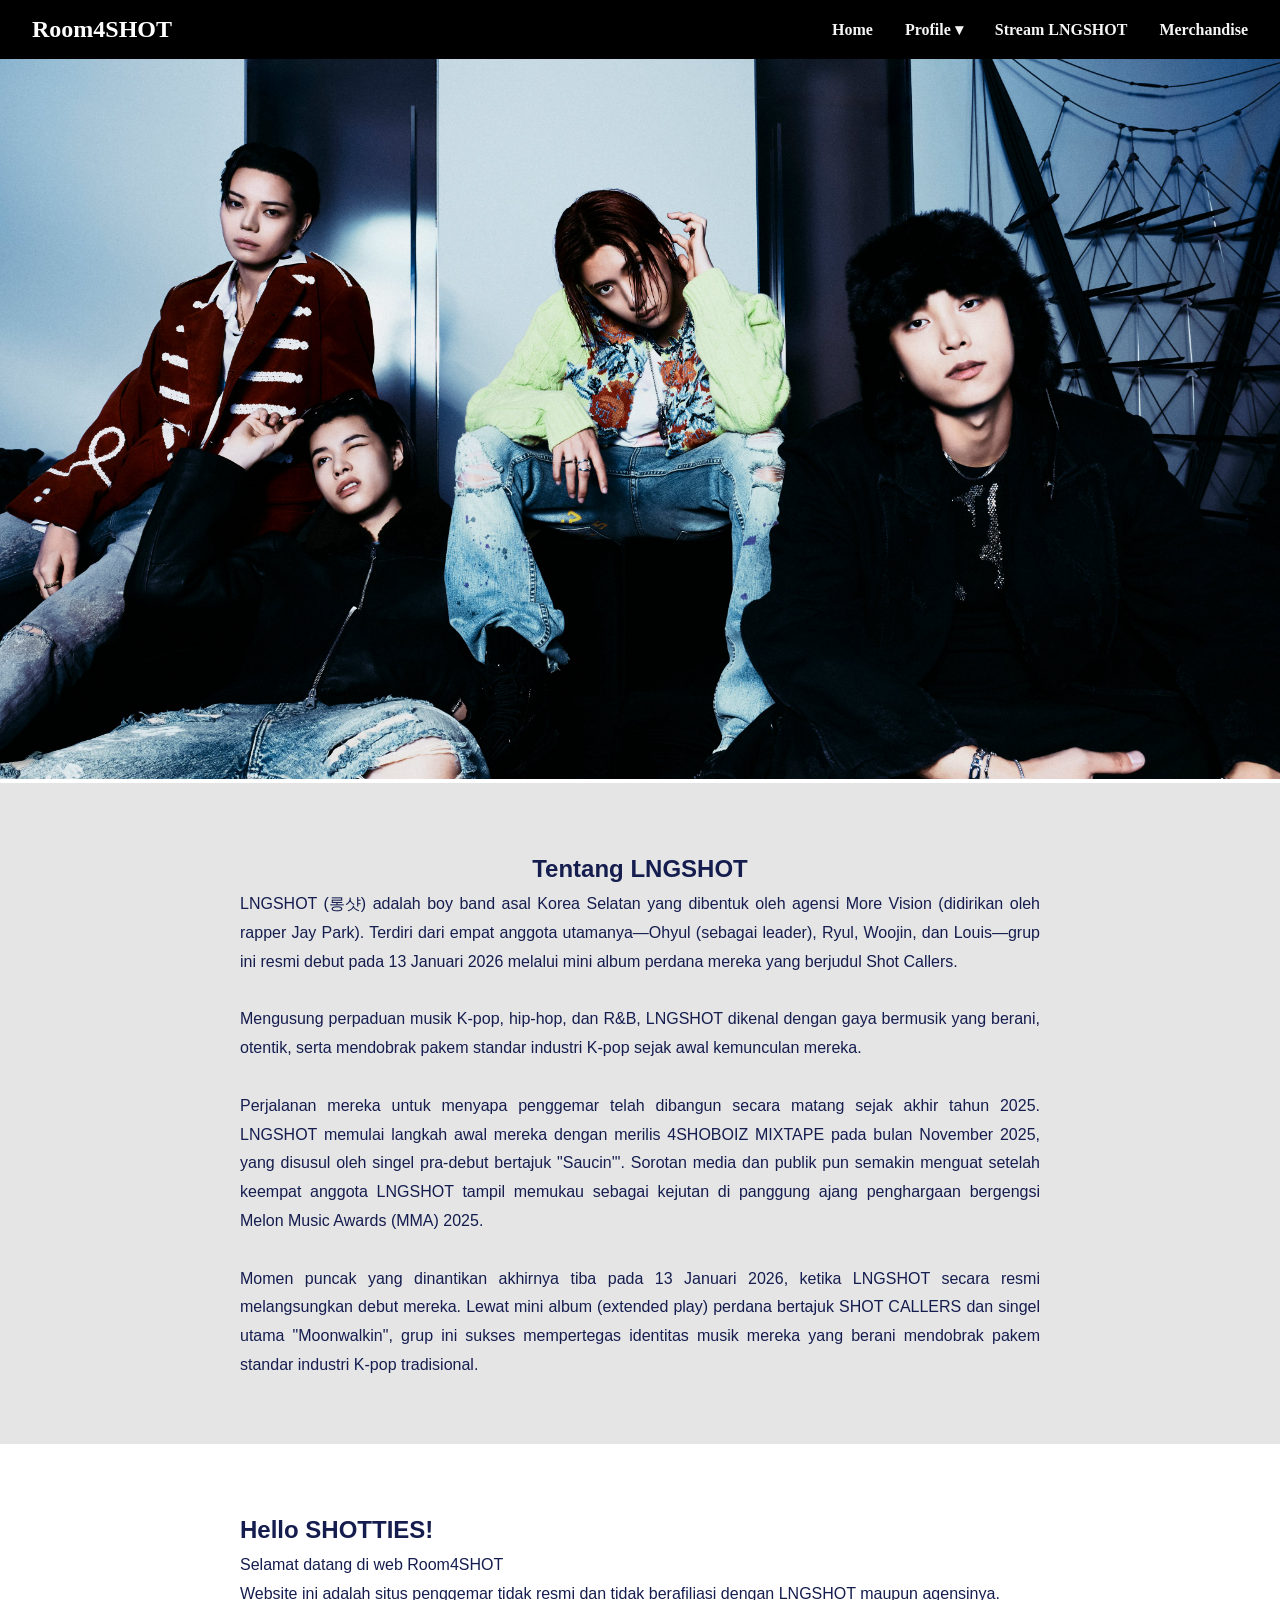
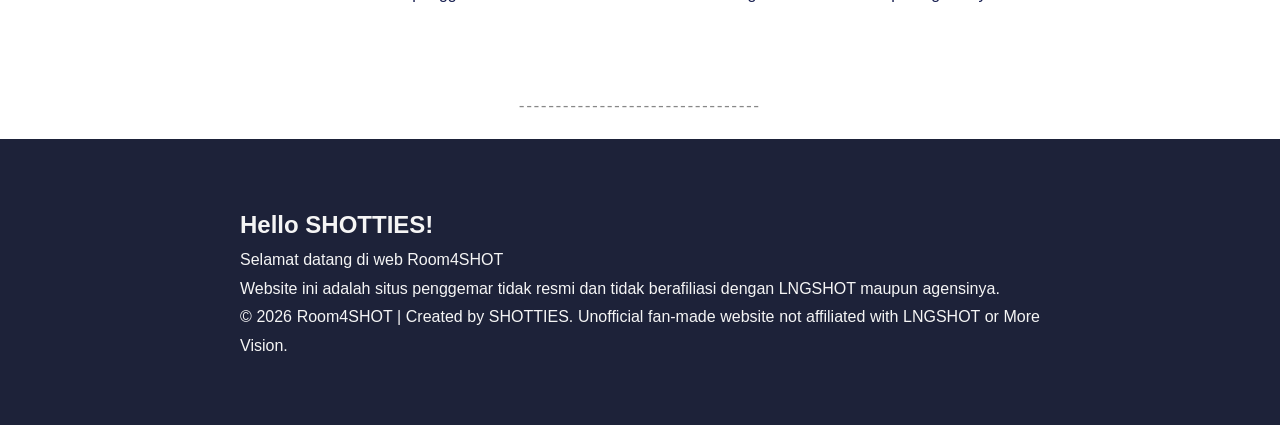
==== index.html @ be6e6ddb "Rename home.html to index.html" ====
<!DOCTYPE html>
<html lang="en">
<head>
    <meta charset="UTF-8">
    <meta name="viewport" content="width=device-width, initial-scale=1.0">
    <link rel="icon" href="images/logo.png" type="image/jpg">
    <link rel="stylesheet" href="style.css">
    <link rel="preconnect" href="https://fonts.googleapis.com">
    <link rel="preconnect" href="https://fonts.gstatic.com" crossorigin>
    <link href="https://fonts.googleapis.com/css2?family=Press+Start+2P&display=swap" rel="stylesheet">
    <title>Room4SHOT</title>

</head>
<body>

<!--NAVIGASI-->

<header>
  <nav>
    <div class=""> 
    <h1>Room4SHOT</h1>
    </div>

    <ul>
        <li>
            <a href="#">Home</a>
        </li>
        <li>
            <a href="#">Profile ▾ </a>
            <ul class="navbar-down">
                <li><a href="#">Member</a></li>
                <li><a href="#">Discography</a></li>
            </ul>
        </li>
        <li>
            <a href="#">Stream LNGSHOT</a>
        </li>
        <li>
            <a href="#">Merchandise</a>
        </li>
    </ul>

  </nav>  
</header>

<!--Banner-->
    <img src="images/Header.jpg" class="banner" alt="Room4SHOT">

<!--SECTION-->

  <!-- Bagian satu -->
    <section class="tentang">
        <div class="container">
            <h2 style="text-align: center;">Tentang LNGSHOT</h2>
            <p>LNGSHOT (롱샷) adalah boy band asal Korea Selatan yang dibentuk oleh agensi More Vision (didirikan oleh rapper Jay Park). Terdiri dari empat anggota utamanya—Ohyul (sebagai leader), Ryul, Woojin, dan Louis—grup ini resmi debut pada 13 Januari 2026 melalui mini album perdana mereka yang berjudul Shot Callers.</p>
            <br>
            <p>Mengusung perpaduan musik K-pop, hip-hop, dan R&B, LNGSHOT dikenal dengan gaya bermusik yang berani, otentik, serta mendobrak pakem standar industri K-pop sejak awal kemunculan mereka.</p> 
            <br>
            <p>Perjalanan mereka untuk menyapa penggemar telah dibangun secara matang sejak akhir tahun 2025. LNGSHOT memulai langkah awal mereka dengan merilis 4SHOBOIZ MIXTAPE pada bulan November 2025, yang disusul oleh singel pra-debut bertajuk "Saucin'". Sorotan media dan publik pun semakin menguat setelah keempat anggota LNGSHOT tampil memukau sebagai kejutan di panggung ajang penghargaan bergengsi Melon Music Awards (MMA) 2025.</p>
            <br>
            <p>Momen puncak yang dinantikan akhirnya tiba pada 13 Januari 2026, ketika LNGSHOT secara resmi melangsungkan debut mereka. Lewat mini album (extended play) perdana bertajuk SHOT CALLERS dan singel utama "Moonwalkin", grup ini sukses mempertegas identitas musik mereka yang berani mendobrak pakem standar industri K-pop tradisional.</p>
        </div>
    </section>

  <!-- Bagian dua -->
    <section class="welcome">
        <div class="container">
            <h2>Hello SHOTTIES!</h2>
            <p>Selamat datang di web Room4SHOT</p>
            <p>Website ini adalah situs penggemar tidak resmi dan tidak berafiliasi dengan LNGSHOT maupun agensinya.</p>
        </div>
    </section>
        <div class="garis">
              ---------------------------------
        </div>
        
  <!-- Footer -->
    <section class="footer">
        <div class="container">
            <h2>Hello SHOTTIES!</h2>
            <p>Selamat datang di web Room4SHOT</p>
            <p>Website ini adalah situs penggemar tidak resmi dan tidak berafiliasi dengan LNGSHOT maupun agensinya.</p>
            <p>&copy; 2026 Room4SHOT | Created by SHOTTIES. Unofficial fan-made website not affiliated with LNGSHOT or More Vision. </p>
        </div>
    </section>

</body>
</html>
---- style.css ----
*, html {
    margin: 0;
    padding: 0;
    box-sizing: border-box;
}

@font-face {
    font-family: 'Press2P';
    src: url(fonts/PressS2P.ttf)  format('truetype');
}

@font-face {
    font-family: 'viaoda';
    src: url(fonts/ViaodaLibre.ttf)  format('truetype');
}

/*NAVIGASI BAR*/
nav{
    background-color: black;
    display: flex;
    justify-content: space-between;
    width: 100%;
    align-items: center;
    padding: 1rem 2rem;
    box-sizing: border-box;
}

nav h1 {
    color:white;
    margin: 0;
    font-family: 'Press2P';
}

nav ul {
    display: flex;
    align-items: center;
    gap: 2rem;
    list-style: none;
}

nav ul li a {
    text-decoration: none;
    font-family: tahoma;
    color: whitesmoke;
    font-weight: 600;
    padding: 5px 0;
    transition: all;
    transition-duration: 300ms;
}

nav ul li a:hover {
    color:rgb(181, 184, 186);
    border-bottom: 1px solid whitesmoke;
}

nav ul li {
    position: relative;
}


nav ul li ul.navbar-down {
    display: none; /* Sembunyikan saat awal */
    position: absolute;
    top: 100%; /* Muncul tepat di bawah tulisan Profile */
    left: 0;
    background-color: black; /* Sesuaikan warna background */
    flex-direction: column; /* Ubah susunan jadi ke bawah (vertikal) */
    padding: 10px 0;
    min-width: 150px;
    box-shadow: 0px 8px 16px rgba(0,0,0,0.3);
    border-radius: 4px;
    gap: 10px;
}

nav ul li:hover ul.navbar-down {
    display: flex; 
}

.banner {
  width: 100%; 
  height: auto;
}


/*--------HOME PAGE---------*/
section {
    width: 100%;
    padding: 4rem 2rem;
    font-family: 'viaoda', sans-serif; 
}

.container {
    max-width: 800px;
    margin: 0 auto;
    line-height: 1.8;
    text-align: justify;
}

.garis {
    margin: 1.5rem 0;
    color: #888888;
    letter-spacing: 2px;
    text-align: center;
}

.tentang {
    background-color: #e5e5e5;
    color: #151d4f;
}

.welcome {
    background-color: #ffffff;
    color: #151d4f;
}

.footer {
    background-color: #1d2239;
    color: whitesmoke;
}



/*---------Stream LNGSHOT PAGE-----------*/

.container-stream {
    max-width: 800px;
    margin: 0 auto;
    line-height: 1.8;
    text-align: justify;
}

.stream {
    background-color: #e5e5e5;
    color: #151d4f;
}

.gambar-stream {
    width: 100%;       
    max-width: 600px;  
    height: auto;      
    border-radius: 8px;
    box-shadow: 0px 4px 10px rgba(0, 0, 0, 0.1);
}

.box-wrapper {
  display: flex;          
  gap: 24px;              
  max-width: 900px;
  margin: 0 auto;
}
 

.box {
  flex: 1;                
  background: #fff;
  padding: 28px;
  border-radius: 24px;
  border: 1px solid #101134;
  box-shadow: 0 6px 20px rgba(0, 0, 0, 0.06);
}
 
.box h3 {
  margin: 0 0 12px;
  font-size: 22px;
  color: #151d4f;
}
 
.box p {
  margin: 0 0 20px;
  line-height: 1.7;
  color: #151d4f;
}
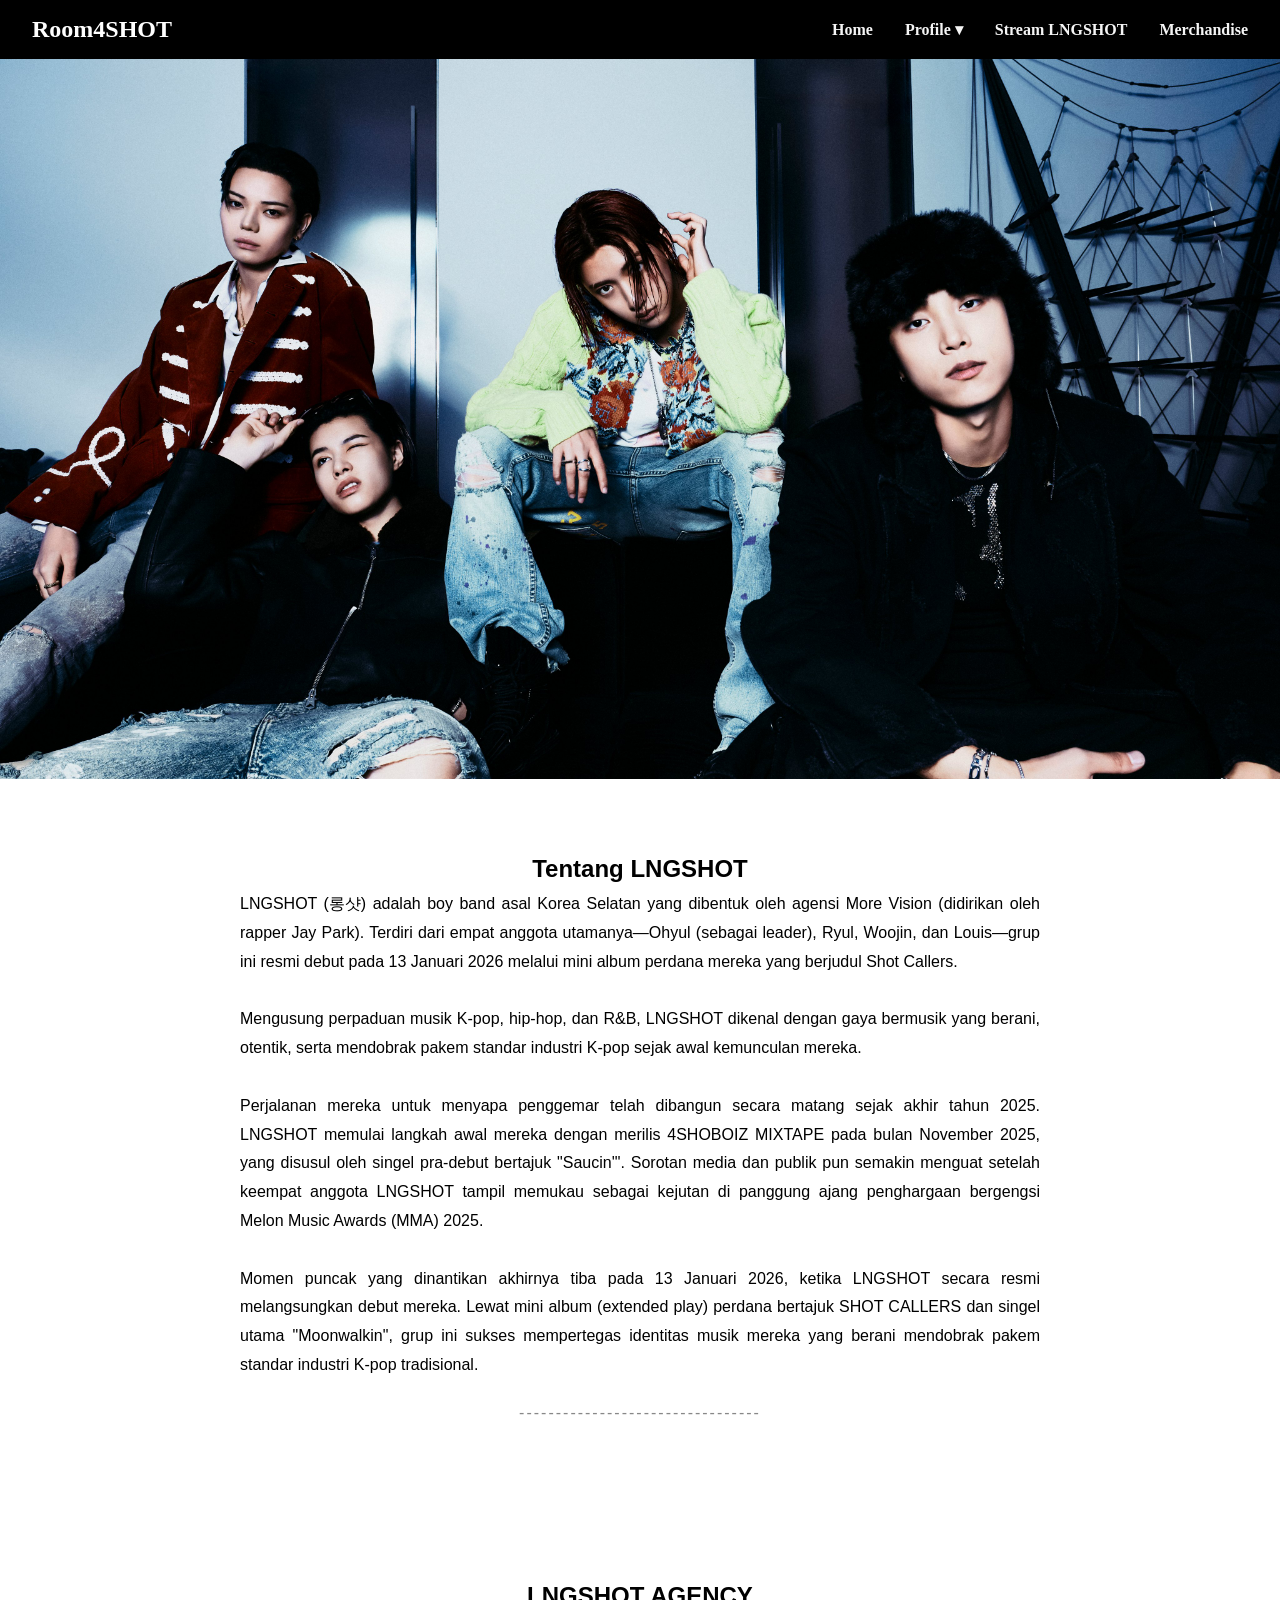
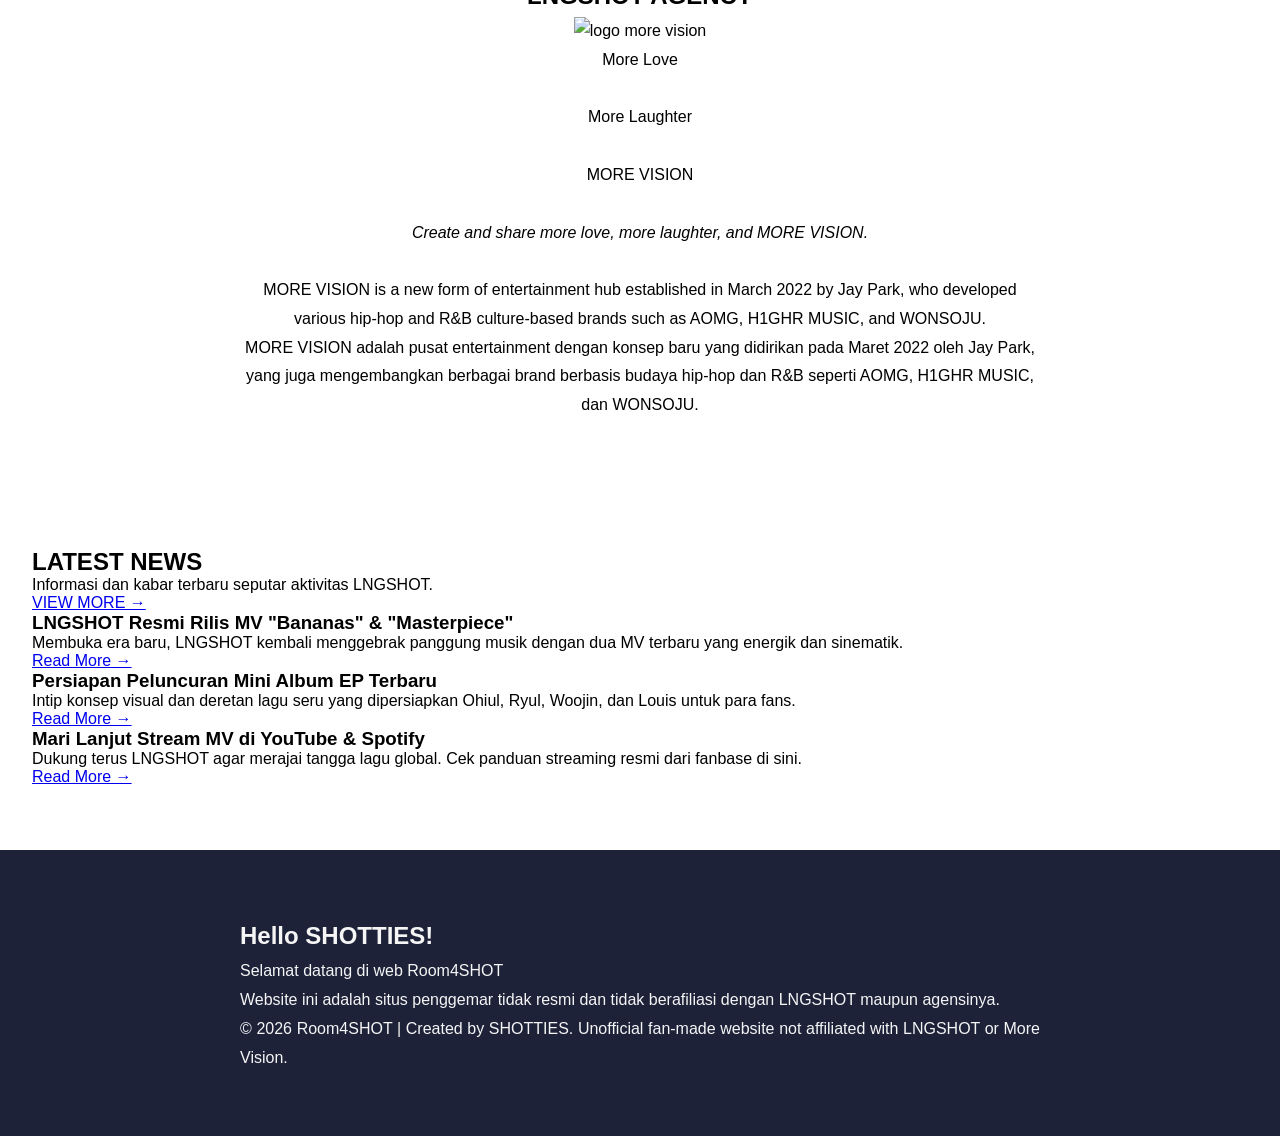
==== commit 303c4ffa: "index.html" ====
--- a/index.html
+++ b/index.html
@@ -23,20 +23,20 @@
 
     <ul>
         <li>
-            <a href="#">Home</a>
+            <a href="index.html">Home</a>
         </li>
         <li>
             <a href="#">Profile ▾ </a>
             <ul class="navbar-down">
-                <li><a href="#">Member</a></li>
-                <li><a href="#">Discography</a></li>
+                <li><a href="profile_member.html">Member</a></li>
+                <li><a href="profile_discography.html">Discography</a></li>
             </ul>
         </li>
         <li>
-            <a href="#">Stream LNGSHOT</a>
+            <a href="stream_LNGSHOT.html">Stream LNGSHOT</a>
         </li>
         <li>
-            <a href="#">Merchandise</a>
+            <a href="merchandise.html">Merchandise</a>
         </li>
     </ul>
 
@@ -49,7 +49,7 @@
 <!--SECTION-->
 
   <!-- Bagian satu -->
-    <section class="tentang">
+    <section class="home-tentang">
         <div class="container">
             <h2 style="text-align: center;">Tentang LNGSHOT</h2>
             <p>LNGSHOT (롱샷) adalah boy band asal Korea Selatan yang dibentuk oleh agensi More Vision (didirikan oleh rapper Jay Park). Terdiri dari empat anggota utamanya—Ohyul (sebagai leader), Ryul, Woojin, dan Louis—grup ini resmi debut pada 13 Januari 2026 melalui mini album perdana mereka yang berjudul Shot Callers.</p>
@@ -60,23 +60,63 @@
             <br>
             <p>Momen puncak yang dinantikan akhirnya tiba pada 13 Januari 2026, ketika LNGSHOT secara resmi melangsungkan debut mereka. Lewat mini album (extended play) perdana bertajuk SHOT CALLERS dan singel utama "Moonwalkin", grup ini sukses mempertegas identitas musik mereka yang berani mendobrak pakem standar industri K-pop tradisional.</p>
         </div>
+        <div class="garis">
+              ---------------------------------
+        </div>
     </section>
 
   <!-- Bagian dua -->
-    <section class="welcome">
-        <div class="container">
-            <h2>Hello SHOTTIES!</h2>
-            <p>Selamat datang di web Room4SHOT</p>
-            <p>Website ini adalah situs penggemar tidak resmi dan tidak berafiliasi dengan LNGSHOT maupun agensinya.</p>
+    <section class="home-agensi">
+        <div style="text-align: center;" class="container">
+        <h2>LNGSHOT AGENCY</h2>
+        <img src="images/morevision.jpg" alt="logo more vision" class="logo-agensi">
+        <p>More Love</p><br>
+        <p>More Laughter</p><br>
+        <p>MORE VISION</p><br>
+
+        <p style="font-style: italic;">Create and share more love, more laughter, and MORE VISION.</p><br>
+
+        <p>MORE VISION is a new form of entertainment hub established in March 2022 by Jay Park, who developed various hip-hop and R&B culture-based brands such as AOMG, H1GHR MUSIC, and WONSOJU.</p>
+        <p>MORE VISION adalah pusat entertainment dengan konsep baru yang didirikan pada Maret 2022 oleh Jay Park, yang juga mengembangkan berbagai brand berbasis budaya hip-hop dan R&B seperti AOMG, H1GHR MUSIC, dan WONSOJU.</p>
         </div>
     </section>
-        <div class="garis">
-              ---------------------------------
+
+  <!--Bagian tiga-->
+    <section class="home-news">
+        <div class="news-header">
+        <div>
+            <h2 class="news-title">LATEST NEWS</h2>
+            <p class="news-subtitle">Informasi dan kabar terbaru seputar aktivitas LNGSHOT.</p>
         </div>
+        <a href="#" class="view-more">VIEW MORE &rarr;</a>
+        </div>
+
+        <div class="news-container">
+            <!--Artikel 1-->
+            <div class="news-card">
+            <h3>LNGSHOT Resmi Rilis MV "Bananas" & "Masterpiece"</h3>
+            <p>Membuka era baru, LNGSHOT kembali menggebrak panggung musik dengan dua MV terbaru yang energik dan sinematik.</p>
+            <a href="Artikel1.html" class="btn-read">Read More &rarr;</a>
+            </div>
+            <!--Artikel 2-->
+            <div class="news-card">
+            <h3>Persiapan Peluncuran Mini Album EP Terbaru</h3>
+            <p>Intip konsep visual dan deretan lagu seru yang dipersiapkan Ohiul, Ryul, Woojin, dan Louis untuk para fans.</p>
+            <a href="Artikel2.html" class="btn-read">Read More &rarr;</a>
+            </div>
+            <!--Artikel 3-->
+            <div class="news-card">
+            <h3>Mari Lanjut Stream MV di YouTube & Spotify</h3>
+            <p>Dukung terus LNGSHOT agar merajai tangga lagu global. Cek panduan streaming resmi dari fanbase di sini.</p>
+            <a href="#" class="btn-read">Read More &rarr;</a>
+            </div>
+        </div>
+    </section>
+        
         
   <!-- Footer -->
     <section class="footer">
-        <div class="container">
+        <div class="container footer">
             <h2>Hello SHOTTIES!</h2>
             <p>Selamat datang di web Room4SHOT</p>
             <p>Website ini adalah situs penggemar tidak resmi dan tidak berafiliasi dengan LNGSHOT maupun agensinya.</p>
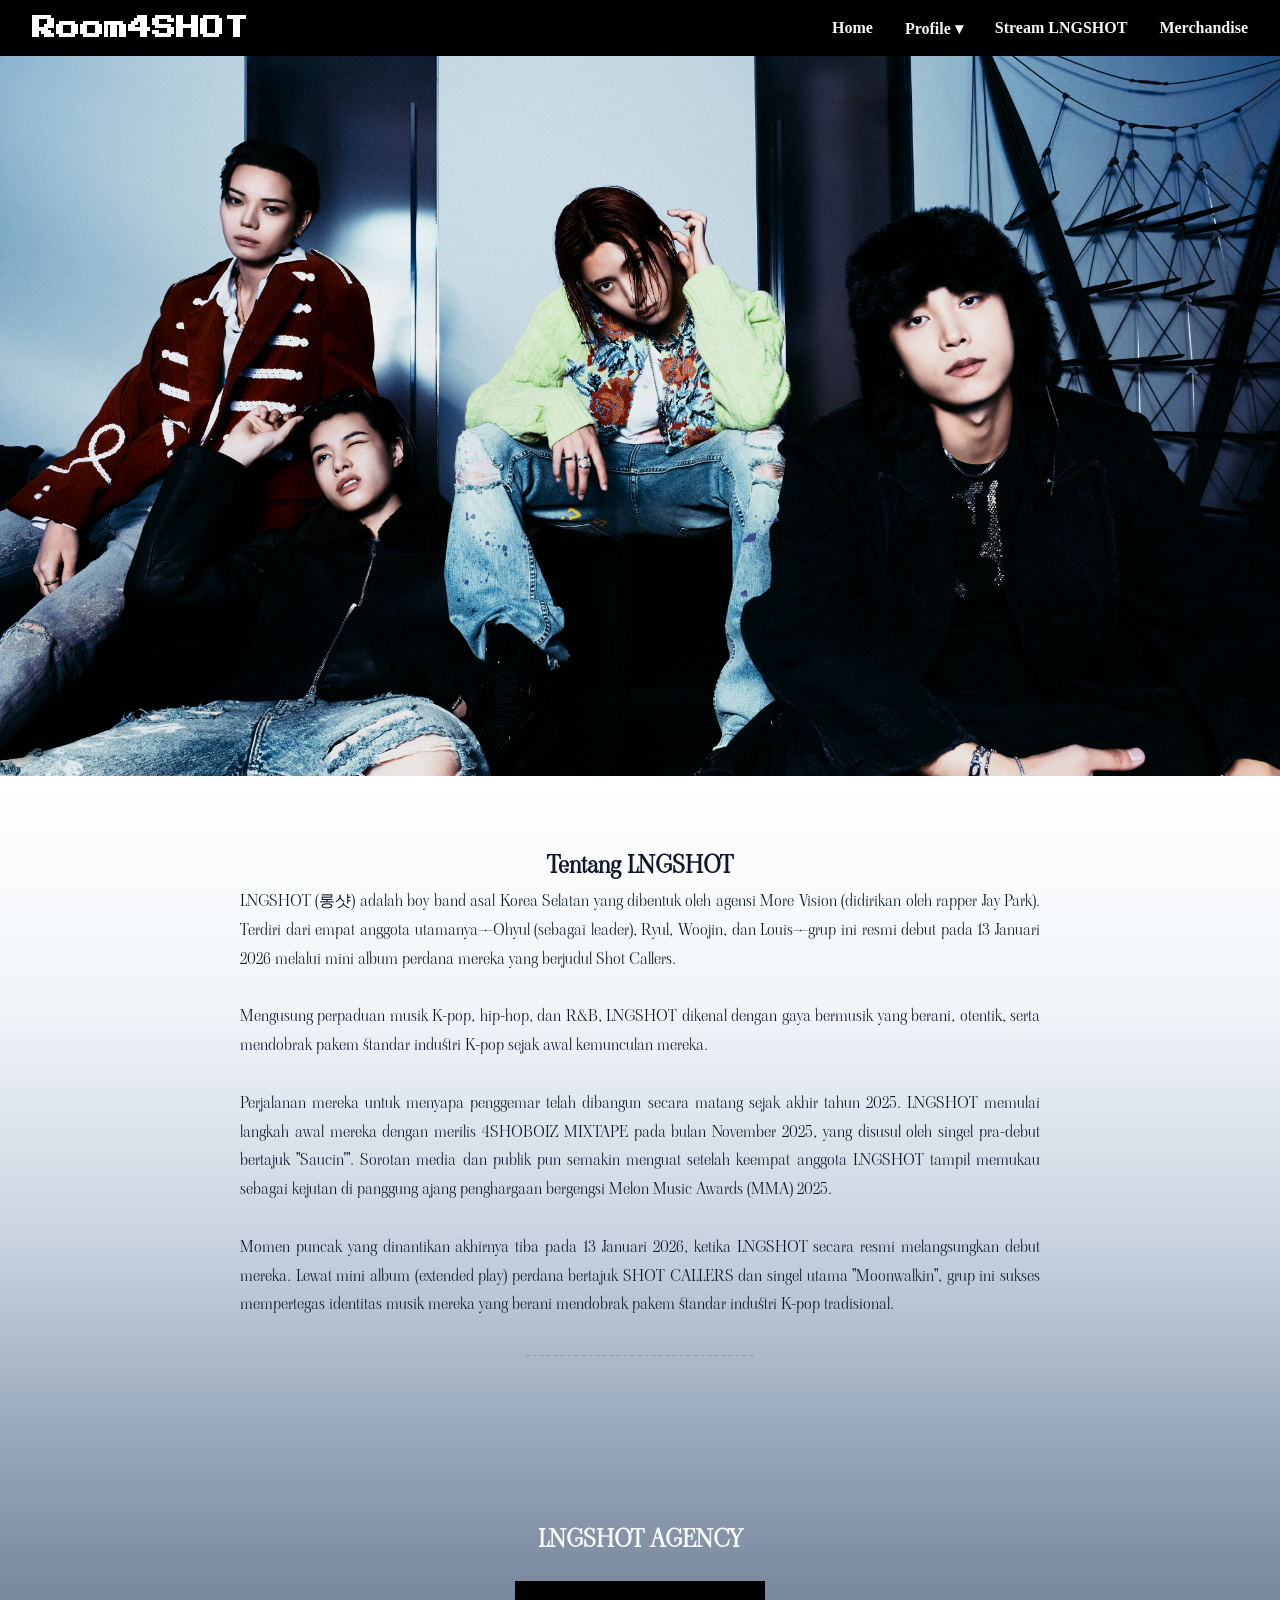
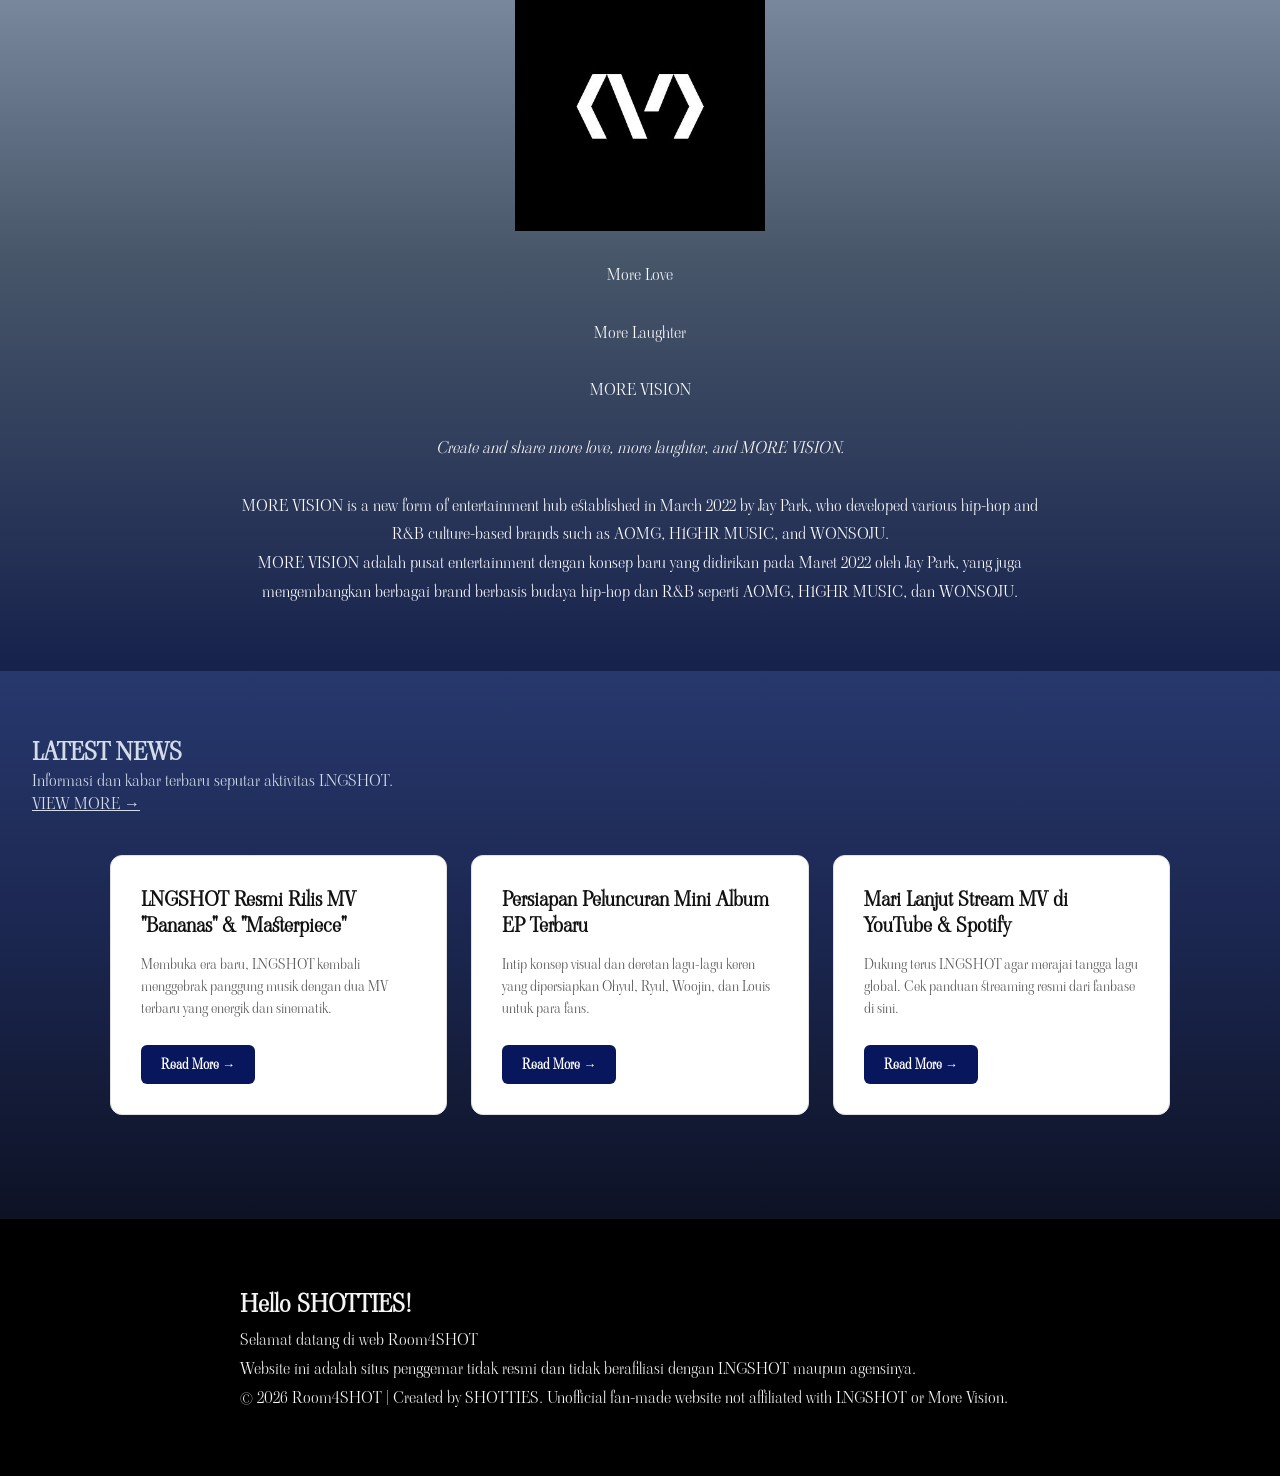
==== commit 7f33baca: "index.html" ====
--- a/index.html
+++ b/index.html
@@ -101,7 +101,7 @@
             <!--Artikel 2-->
             <div class="news-card">
             <h3>Persiapan Peluncuran Mini Album EP Terbaru</h3>
-            <p>Intip konsep visual dan deretan lagu seru yang dipersiapkan Ohiul, Ryul, Woojin, dan Louis untuk para fans.</p>
+            <p>Intip konsep visual dan deretan lagu-lagu keren yang dipersiapkan Ohyul, Ryul, Woojin, dan Louis untuk para fans.</p>
             <a href="Artikel2.html" class="btn-read">Read More &rarr;</a>
             </div>
             <!--Artikel 3-->
--- a/style.css
+++ b/style.css
@@ -6,12 +6,19 @@
 
 @font-face {
     font-family: 'Press2P';
-    src: url(fonts/PressS2P.ttf)  format('truetype');
+    src: url(font/PressS2P.ttf)  format('truetype');
 }
 
 @font-face {
     font-family: 'viaoda';
-    src: url(fonts/ViaodaLibre.ttf)  format('truetype');
+    src: url(font/ViaodaLibre.ttf) format('truetype');
+}
+
+section {
+  width: 100%;
+  padding: 4rem 2rem;
+  font-family: 'viaoda';
+
 }
 
 /*NAVIGASI BAR*/
@@ -81,12 +88,45 @@
   height: auto;
 }
 
+.footer {
+  background-color: #000000;
+  color: whitesmoke;
+}
 
 /*--------HOME PAGE---------*/
-section {
+.home-tentang {
     width: 100%;
     padding: 4rem 2rem;
-    font-family: 'viaoda', sans-serif; 
+    font-family: 'viaoda'; 
+}
+
+.home-agensi {
+    width: 100%;
+    padding: 4rem 2rem;
+    font-family: 'viaoda'; 
+}
+
+.home-tentang {
+    background: linear-gradient( #ffffff, #f1f5f9, #cbd5e1, #94a3b8);
+    color: #0f172a;
+}
+
+.home-agensi {
+    background: linear-gradient(#94a3b8, #475569, #16214c);
+    color: #f8fafc;
+}
+
+.home-news{
+   background: linear-gradient( #27386d, #1b264f, #0d1224);
+    color: #151d4f;
+}
+
+.news-header {
+  color: #d3dde8;
+}
+
+.view-more {
+  color: #d3dde8;
 }
 
 .container {
@@ -103,35 +143,100 @@
     text-align: center;
 }
 
-.tentang {
-    background-color: #e5e5e5;
-    color: #151d4f;
-}
-
-.welcome {
-    background-color: #ffffff;
-    color: #151d4f;
-}
-
-.footer {
-    background-color: #1d2239;
-    color: whitesmoke;
-}
-
-
+.logo-agensi {
+    width: 250px;   
+    margin: 20px auto;
+}
+
+.logo-agensi img {
+    width: 250px;  
+    height: auto;    
+    display: block;
+    margin: 20px auto;
+    object-fit: contain;
+}
+
+.news-container {
+    display: flex;
+    gap: 24px;                 
+    max-width: 1100px;
+    margin: 40px auto;
+    padding: 0 20px;
+}
+
+.news-card {
+    background-color: #ffffff; 
+    border: 1px solid #e0e0e0; 
+    border-radius: 12px;       
+    padding: 30px;            
+    flex: 1;                   
+    display: flex;
+    flex-direction: column;
+}
+
+.news-card h3 {
+    font-size: 20px;
+    color: #111111;
+    margin-top: 0;
+    margin-bottom: 15px;
+    line-height: 1.3;
+}
+
+.news-card p {
+    font-size: 14px;
+    color: #555555;
+    line-height: 1.6;
+    margin-top: 0;
+    margin-bottom: 25px;
+    flex-grow: 1;             
+}
+
+.btn-read {
+    display: inline-block;
+    background-color: #08165e; 
+    color: #ffffff;          
+    padding: 10px 20px;
+    border-radius: 6px;
+    text-decoration: none;     
+    font-size: 13px;
+    font-weight: 600;
+    align-self: flex-start;    
+    transition: background-color 0.3s ease;
+}
+
+.btn-read:hover {
+    background-color: #000000;
+}
+
+/*---- Artikel---- */
+.container-artikel{
+    margin: 0 auto;
+    text-align: center;
+    padding-bottom: 15px;
+}
+
+.container-artikel h1 {
+    margin: 0 auto;
+    text-align: center;
+    border-bottom: 1px solid #000000;
+}
+
+.artikel-link {
+  padding-top: 15px;
+}
 
 /*---------Stream LNGSHOT PAGE-----------*/
+.stream {
+  background: linear-gradient(#070c23,#3150ac, #b85c5f);
+  color: whitesmoke;
+}
 
 .container-stream {
     max-width: 800px;
     margin: 0 auto;
     line-height: 1.8;
     text-align: justify;
-}
-
-.stream {
-    background-color: #e5e5e5;
-    color: #151d4f;
+    padding-bottom: 15px;
 }
 
 .gambar-stream {
@@ -141,6 +246,181 @@
     border-radius: 8px;
     box-shadow: 0px 4px 10px rgba(0, 0, 0, 0.1);
 }
+ 
+.container-boxstream {
+    display: flex;         
+    gap: 24px;
+    width: 100%;              
+    max-width: 900px;
+    margin: 0 auto;
+}
+
+.box {
+    flex: 1;                
+    background: linear-gradient(#f3f5fc, #eaeef9);
+    padding: 28px;
+    border-radius: 24px;
+    border-color:#3150ac;
+    box-shadow: 0 6px 20px rgba(0, 0, 0, 0.06);
+}
+ 
+.box h3 {
+    margin: 0 0 12px;
+    font-size: 22px;
+    color: #151d4f;
+}
+ 
+.box p {
+    margin: 0 0 20px;
+    line-height: 1.7;
+    color: #151d4f;
+}
+
+
+
+/* Galeri */ 
+.container-galeri {
+  display: grid;                         
+  grid-template-columns: repeat(3, 1fr);  
+  gap: 6px;                               
+  max-width: 900px;
+  margin: 0 auto;
+}
+
+.container-galeri a {
+  display: block;
+  width: 100%;
+  aspect-ratio: 1 / 1;      
+  overflow: hidden;
+  background: #e5e7ee;      
+}
+ 
+.container-galeri img {
+  width: 100%;
+  height: 100%;
+  object-fit: cover;
+  display: block;
+  transition-duration: 0.3s;
+}
+ 
+.container-galeri a:hover img {
+  transform: scale(1.06);
+}
+
+
+/*---------Profile Member PAGE-----------*/
+.profile-desc {
+  min-height: 60vh;              
+  display: flex;
+  flex-direction: column;
+  justify-content: center;         
+  align-items: center;             
+  text-align: center;
+  padding: 40px 20px;
+}
+ 
+.profile-desc h1 {
+  margin: 0;
+  font-size: clamp(60px, 14vw, 160px); 
+  font-weight: 900;
+  font-style: italic;
+  letter-spacing: -4px;
+  color: #000;
+}
+ 
+.profile-desc p {
+  margin: 20px 0 0;
+  font-family: "Courier New", monospace;   
+  font-size: 13px;
+  color: #000;
+}
+ 
+.profile-fotobaris {
+  display: grid;
+  grid-template-columns: repeat(4, 1fr);  
+  gap: 8px;
+  padding: 60px 8px 8px;
+}
+ 
+.profile-fotobaris img {
+  width: 100%;
+  height: 340px;             
+  object-fit: cover;         
+  border-radius: 14px;       
+  display: block;
+}
+
+.profile-fotobaris a:hover img {
+  transform: scale(1.06);
+}
+
+.split {
+  display: grid;
+  grid-template-columns: 1fr 1fr; 
+  min-height: 80vh;
+  padding: 0; 
+  width: 100%;              
+}
+
+.split .gambar {
+  display: flex;
+  justify-content: center;
+  align-items: center;
+  height: 100%;
+}
+
+.split .gambar img {
+  width: 100%;
+  height: 100%;                                 
+  max-height: 80vh; 
+  display: block;
+  object-fit: cover;
+  object-position: center;
+}
+
+.split .teks {
+  display: flex;
+  flex-direction: column;
+  justify-content: center;       
+  padding: 60px;
+  text-align: justify;
+  color: #151d4f;
+}
+
+.split .label {
+  font-family: "Courier New", monospace;
+  font-size: 12px;
+  letter-spacing: 3px;
+  text-transform: uppercase;
+  margin: 0 0 20px;
+}
+
+.split h2 {
+  margin: 0 0 24px;
+  font-size: 48px;
+  font-weight: normal;
+  line-height: 1.1;
+  color: #151d4f;
+}
+
+.split p {
+  margin: 0;
+  max-width: 380px;
+  line-height: 1.7;
+  font-size: 15px;
+}
+
+.ryul .gambar {
+  order: 2;                  
+}
+
+.louis .gambar {
+  order: 2;
+}
+
+
+.ohyul, .woojin { background: #F4F6F8;}
+.ryul, .louis  { background: #4c84be;}
 
 .box-wrapper {
   display: flex;          
@@ -148,25 +428,94 @@
   max-width: 900px;
   margin: 0 auto;
 }
- 
-
-.box {
+
+.box-promobanana {
   flex: 1;                
-  background: #fff;
+  background: linear-gradient(#4c84be, #c8c8d8);
   padding: 28px;
-  border-radius: 24px;
-  border: 1px solid #101134;
+  border-radius: 24px; 
   box-shadow: 0 6px 20px rgba(0, 0, 0, 0.06);
 }
  
-.box h3 {
+.box-promobanana h3 {
   margin: 0 0 12px;
   font-size: 22px;
   color: #151d4f;
 }
  
-.box p {
-  margin: 0 0 20px;
+.box-promobanana p {
+  margin: 0 0 0;
   line-height: 1.7;
   color: #151d4f;
-}+}
+
+/*---------Profile Discography PAGE-----------*/
+
+.vinyl-img {
+    width: 250px;
+    height: 250px;
+    border-radius: 50%;
+    animation: putarVinyl 8s linear infinite; 
+    background: transparent;
+}
+
+@keyframes putarVinyl {
+    from {
+        transform: rotate(0deg);
+    }
+    to {
+        transform: rotate(360deg);
+    }
+}
+
+.judul-disco {
+  background: linear-gradient(#070c23,#3150ac, #b85c5f);
+  color: whitesmoke;
+  display: flex;
+  align-items: center;     
+  justify-content: center;   
+  gap: 40px;
+}
+
+.disco {
+  max-width: 900px;
+  margin: 0 auto;
+  padding: 30px 20px;
+}
+
+.disco h2 {
+  font-size: 20px;
+  padding-bottom: 8px;            
+  border-bottom: 1px solid #bbb;  
+  margin-bottom: 20px;            
+}
+ 
+
+.album-baris {
+  display: flex;
+  flex-wrap: wrap;
+  gap: 16px;
+}
+ 
+.album {
+  width: 130px;                  
+}
+ 
+.album img {
+  width: 100%;
+  aspect-ratio: 1 / 1;            
+  object-fit: cover;
+  display: block;
+}
+ 
+.album .judul {
+  margin-top: 6px;
+  font-size: 13px;
+  color: #000;
+}
+ 
+.album .tahun {
+  margin-top: 2px;
+  font-size: 11px;
+  color: #888;
+}
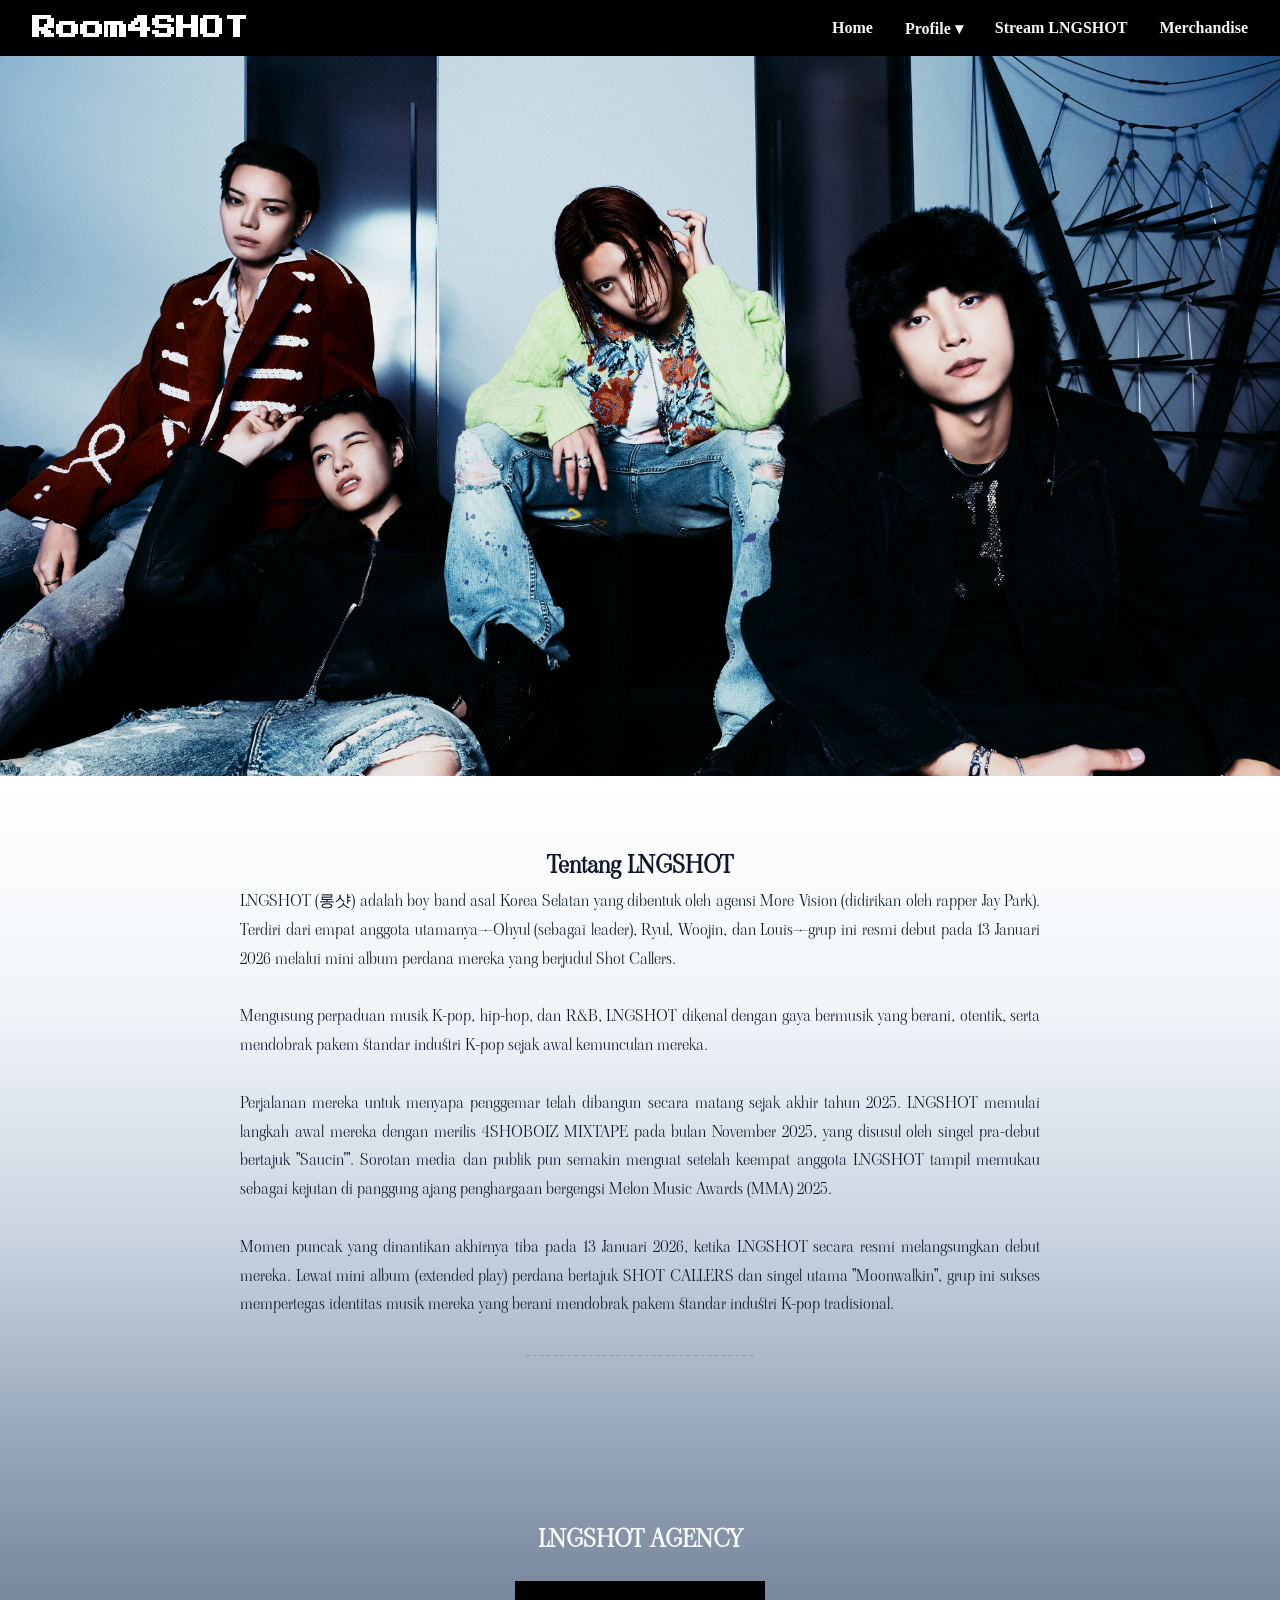
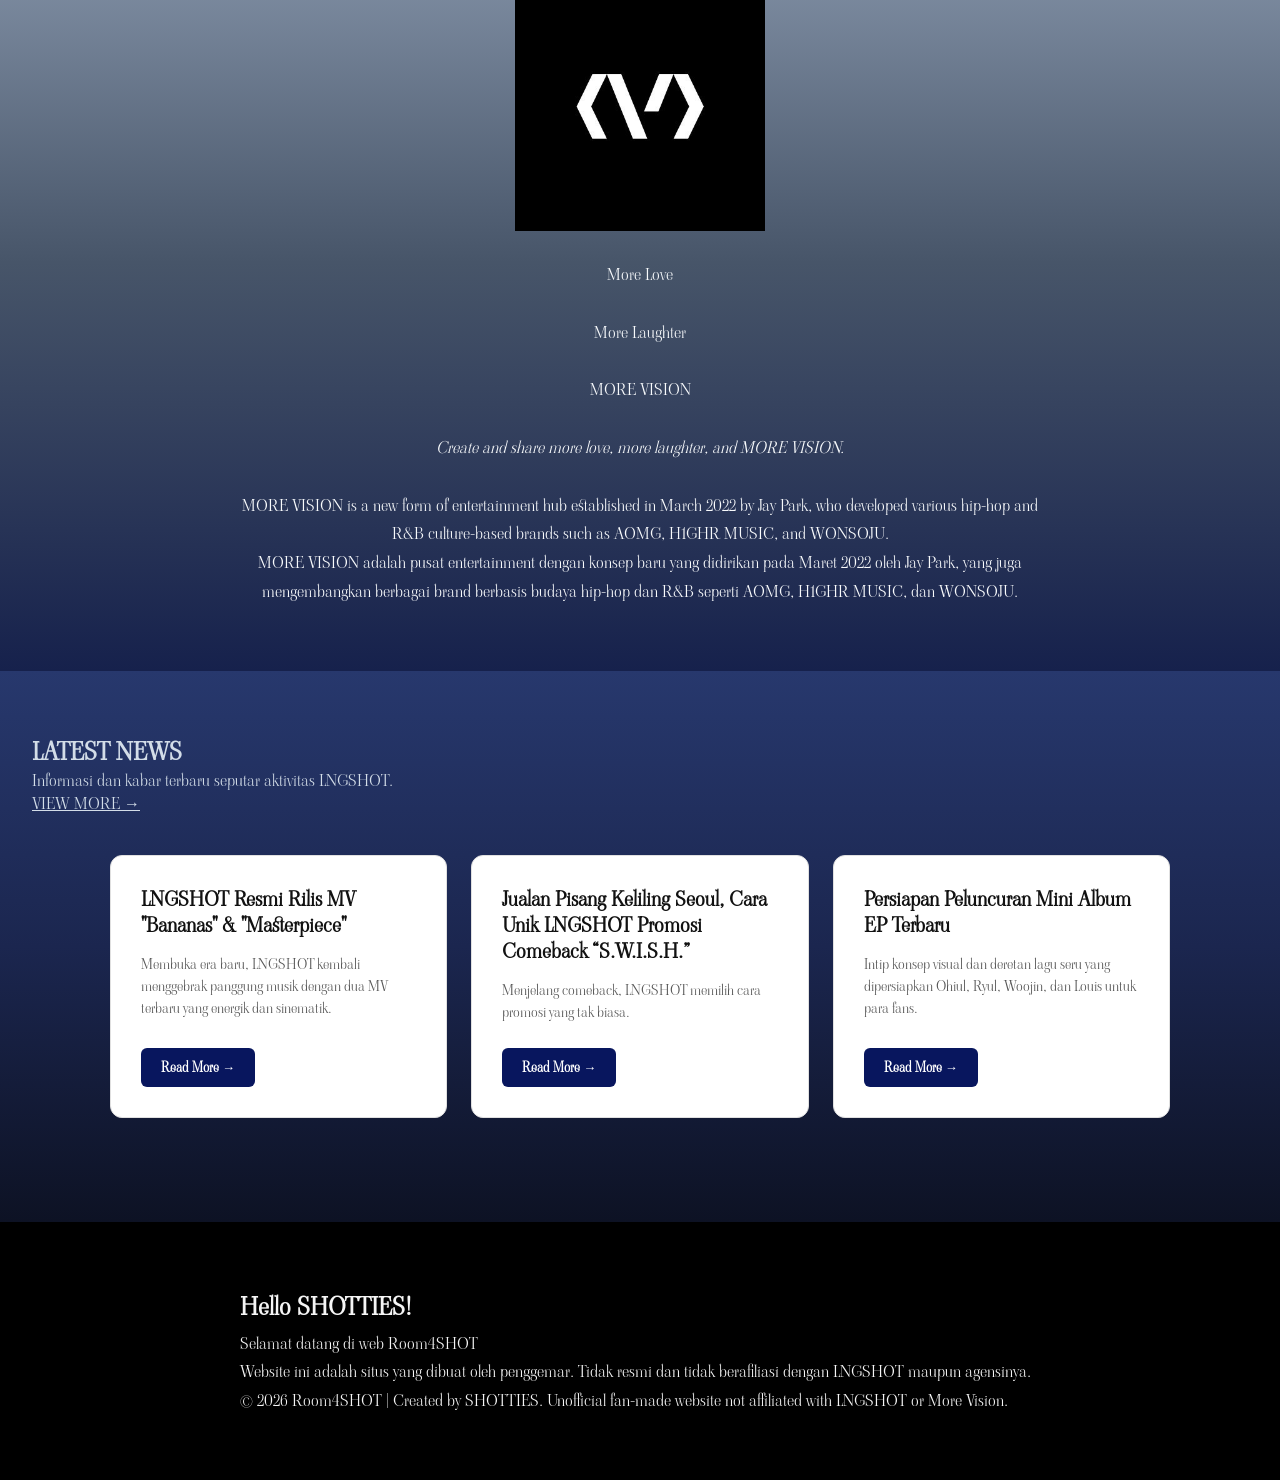
==== commit af4552c5: "index.html" ====
--- a/index.html
+++ b/index.html
@@ -100,16 +100,17 @@
             </div>
             <!--Artikel 2-->
             <div class="news-card">
-            <h3>Persiapan Peluncuran Mini Album EP Terbaru</h3>
-            <p>Intip konsep visual dan deretan lagu-lagu keren yang dipersiapkan Ohyul, Ryul, Woojin, dan Louis untuk para fans.</p>
+            <h3>Jualan Pisang Keliling Seoul, Cara Unik LNGSHOT Promosi Comeback “S.W.I.S.H.”</h3>
+            <p>Menjelang comeback, LNGSHOT memilih cara promosi yang tak biasa.</p>
             <a href="Artikel2.html" class="btn-read">Read More &rarr;</a>
             </div>
             <!--Artikel 3-->
             <div class="news-card">
-            <h3>Mari Lanjut Stream MV di YouTube & Spotify</h3>
-            <p>Dukung terus LNGSHOT agar merajai tangga lagu global. Cek panduan streaming resmi dari fanbase di sini.</p>
-            <a href="#" class="btn-read">Read More &rarr;</a>
+            <h3>Persiapan Peluncuran Mini Album EP Terbaru</h3>
+            <p>Intip konsep visual dan deretan lagu seru yang dipersiapkan Ohiul, Ryul, Woojin, dan Louis untuk para fans.</p>
+            <a href="Artikel3.html" class="btn-read">Read More &rarr;</a>
             </div>
+            
         </div>
     </section>
         
@@ -119,7 +120,7 @@
         <div class="container footer">
             <h2>Hello SHOTTIES!</h2>
             <p>Selamat datang di web Room4SHOT</p>
-            <p>Website ini adalah situs penggemar tidak resmi dan tidak berafiliasi dengan LNGSHOT maupun agensinya.</p>
+            <p>Website ini adalah situs yang dibuat oleh penggemar. Tidak resmi dan tidak berafiliasi dengan LNGSHOT maupun agensinya.</p>
             <p>&copy; 2026 Room4SHOT | Created by SHOTTIES. Unofficial fan-made website not affiliated with LNGSHOT or More Vision. </p>
         </div>
     </section>
